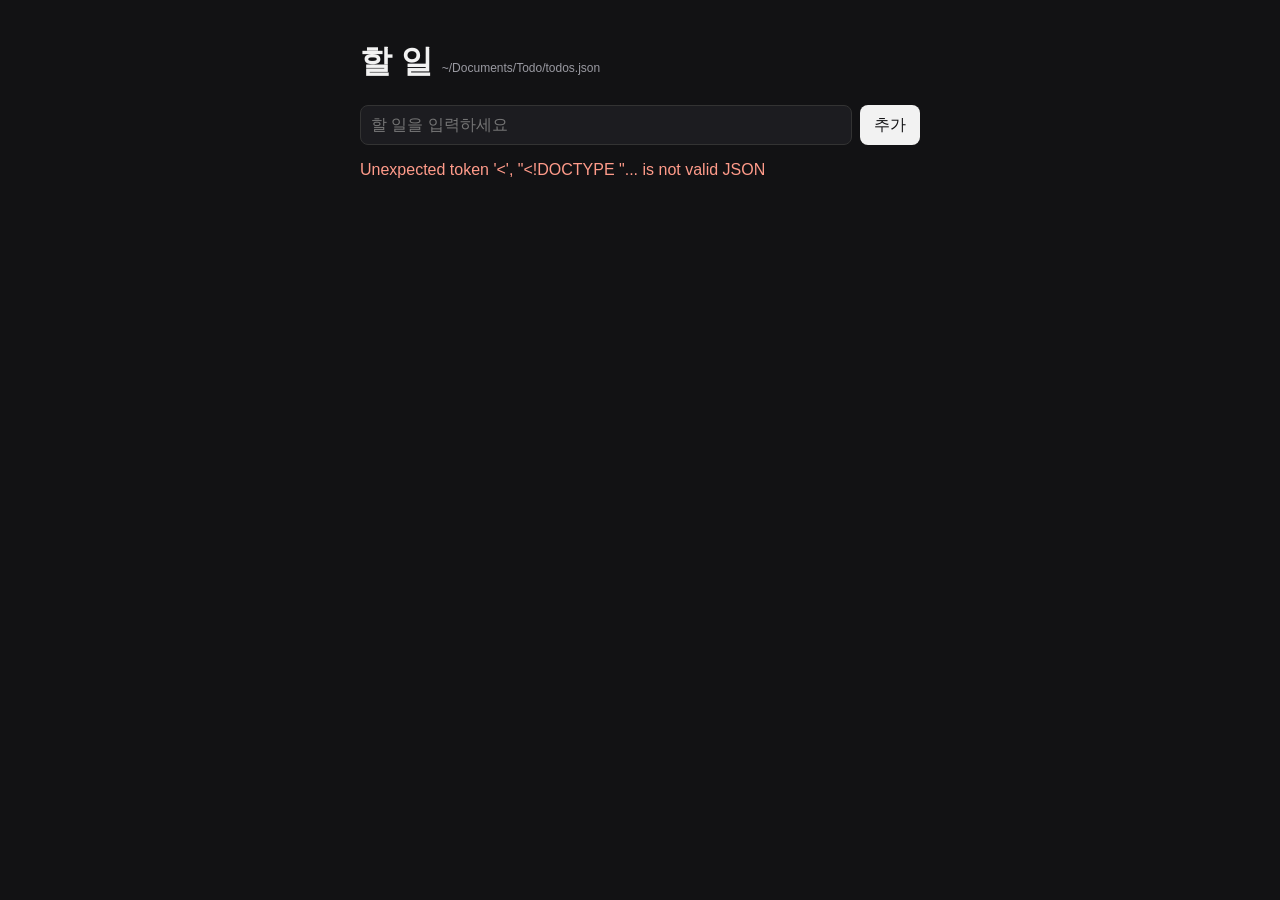
==== docs/examples/todo-webapp/index.html @ 08ef7601 "apps.launch: give launched apps the session SWAYSOCK/WAYLAND_DISPLAY; app-dev guide + todo example g" ====
<!doctype html><html lang="ko"><head><meta charset="utf-8"><title>할 일</title>
<link rel="manifest" href="manifest.json"><link rel="stylesheet" href="style.css"></head>
<body><main><h1>할 일 <small id="file"></small></h1>
<form id="f"><input id="t" placeholder="할 일을 입력하세요" autocomplete="off"><button>추가</button></form>
<ul id="list"></ul><p id="msg" aria-live="polite"></p></main><script src="app.js"></script></body></html>
---- docs/examples/todo-webapp/style.css ----
body{margin:0;background:#121214;color:#f2f2f2;font:16px "Noto Sans CJK KR",sans-serif}
main{max-width:560px;margin:40px auto;padding:0 20px}h1 small{font-size:12px;color:#9a9aa2;font-weight:400}
form{display:flex;gap:8px}input{flex:1;padding:10px;border-radius:8px;border:1px solid #333;background:#1c1c20;color:inherit;font:inherit}
button{padding:8px 14px;border-radius:8px;border:0;background:#f2f2f2;color:#121214;font:inherit;cursor:pointer}
ul{list-style:none;padding:0}li{display:flex;align-items:center;gap:10px;padding:10px;border-bottom:1px solid #26262b}
li span{flex:1}li.done span{text-decoration:line-through;color:#777}li button{background:#2a2a30;color:#f2f2f2}#msg{color:#ff9b8a}
li input{flex:none;width:18px;height:18px}
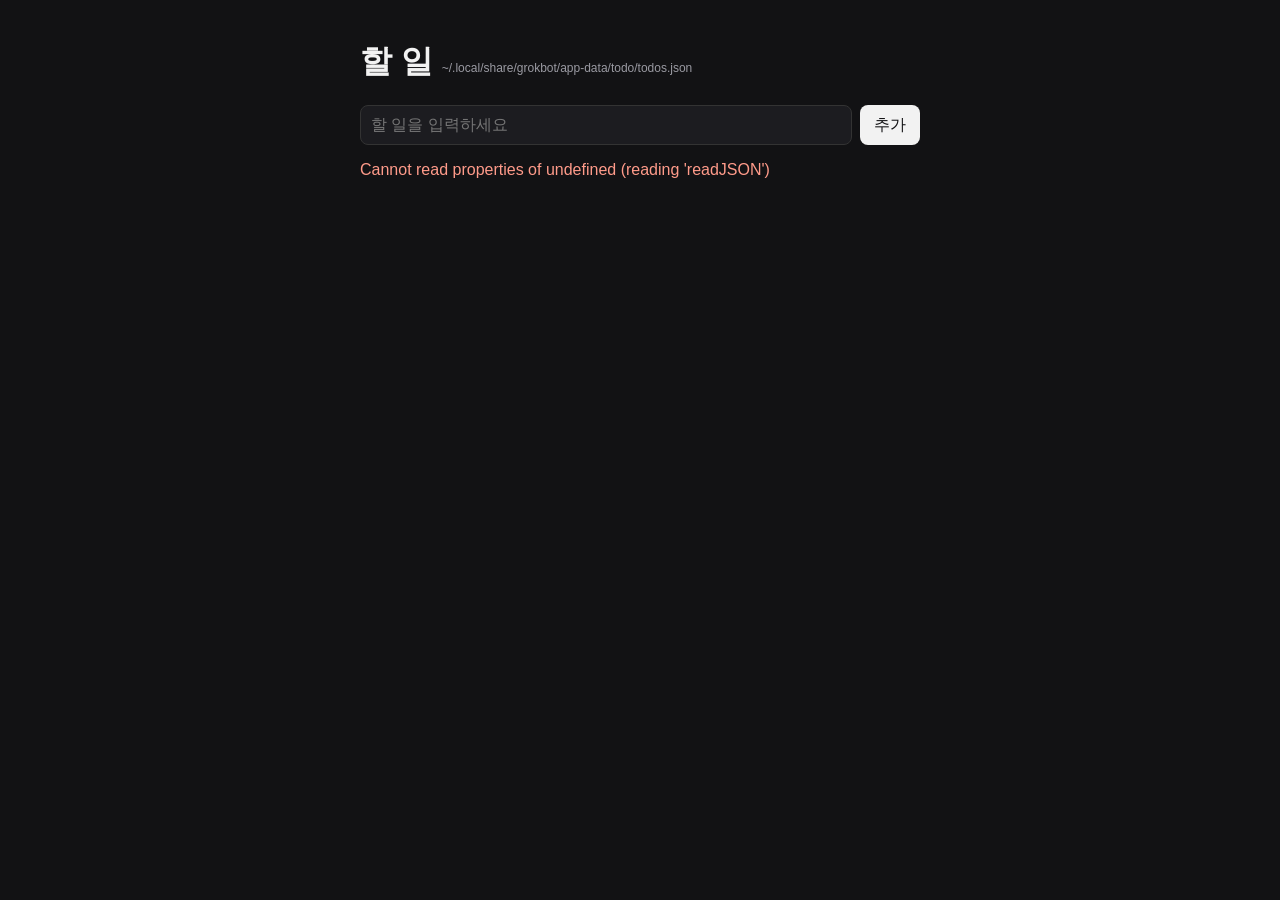
==== commit 1242b547: "grokbotd: app-data scope — per-app data folder (appdata.*), uninstall cleanup, JS helper, grants CLI" ====
--- a/docs/examples/todo-webapp/index.html
+++ b/docs/examples/todo-webapp/index.html
@@ -2,4 +2,4 @@
 <link rel="manifest" href="manifest.json"><link rel="stylesheet" href="style.css"></head>
 <body><main><h1>할 일 <small id="file"></small></h1>
 <form id="f"><input id="t" placeholder="할 일을 입력하세요" autocomplete="off"><button>추가</button></form>
-<ul id="list"></ul><p id="msg" aria-live="polite"></p></main><script src="app.js"></script></body></html>
+<ul id="list"></ul><p id="msg" aria-live="polite"></p></main><script src="/_grokbot/appdata.js"></script><script src="app.js"></script></body></html>
